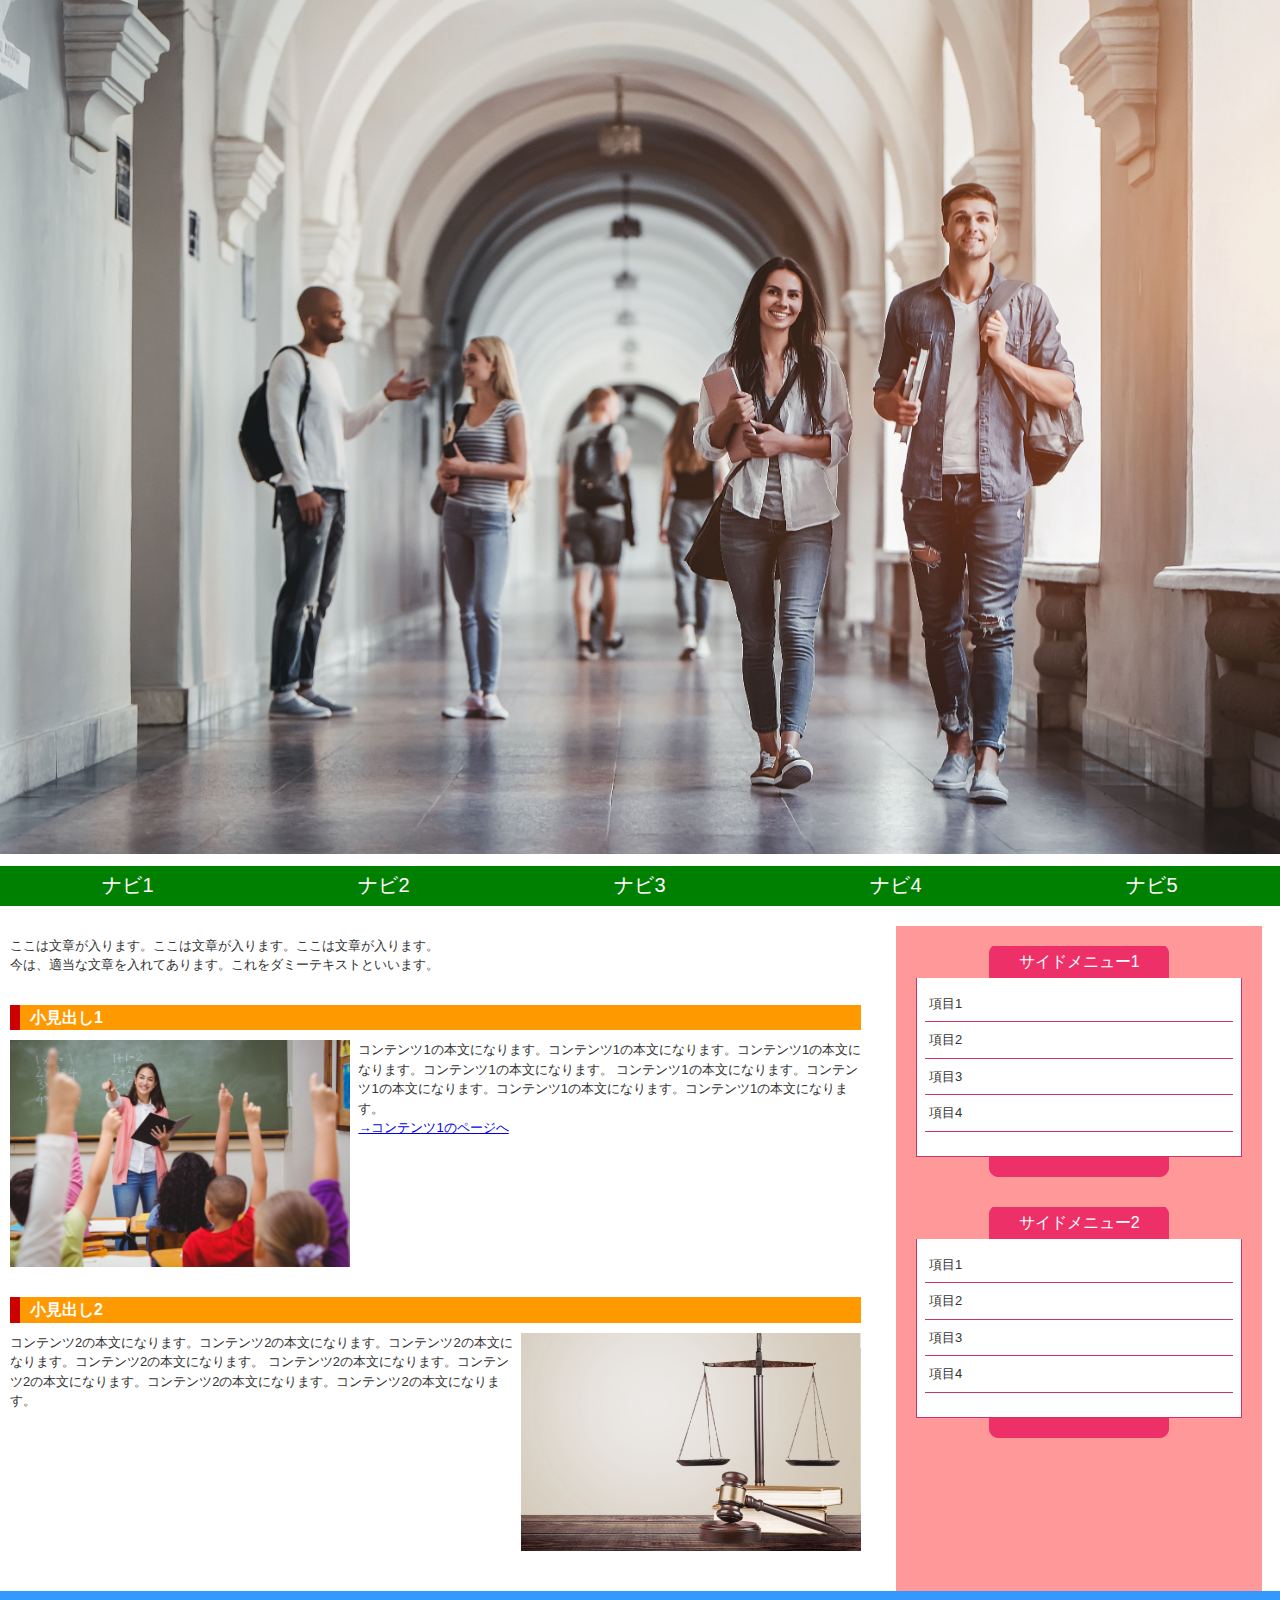
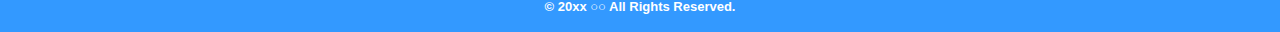
==== index.html @ 61b285b2 "first commit" ====
<!DOCTYPE html>  
<html lang="ja">
    <head>
        <meta charset="UTF-8">
        <title>HTML/CSSの学習</title>
        <link rel="stylesheet" href="stylesheet.css">
    </head>
    <body>
        <div id="header">
            <h1><a href="index.html"><img id="corridor" src="images/corridor.jpg" alt="大学の廊下" /></a></h1>
        </div>
        <div id="wrapper">
            <div id="nav">
                <ul>
                    <li><a href="home.html">ナビ1</a></li>
                    <li><a href="#">ナビ2</a></li>
                    <li><a href="#">ナビ3</a></li>
                    <li><a href="#">ナビ4</a></li>
                    <li><a href="#">ナビ5</a></li>
                </ul>
            </div>
            <div id="container">
                <div id="main">
                    <div class="post">
                        <p>ここは文章が入ります。ここは文章が入ります。ここは文章が入ります。<br />今は、適当な文章を入れてあります。これをダミーテキストといいます。</p>
                    </div>
                    <div class="post clearfix">
                        <h2>小見出し1</h2>
                        <img class="left" src="images/classroom.jpg" alt="授業風景" />
                        <p>
                            コンテンツ1の本文になります。コンテンツ1の本文になります。コンテンツ1の本文になります。コンテンツ1の本文になります。
                            コンテンツ1の本文になります。コンテンツ1の本文になります。コンテンツ1の本文になります。コンテンツ1の本文になります。
                        </p>
                        <p><a href="#">→コンテンツ1のページへ</a></p>
                    </div>
                    <div class="post clearfix">
                        <h2>小見出し2</h2>
                        <img class="right" src="images/scale.jpg" alt="天秤" />
                        <p>
                            コンテンツ2の本文になります。コンテンツ2の本文になります。コンテンツ2の本文になります。コンテンツ2の本文になります。
                            コンテンツ2の本文になります。コンテンツ2の本文になります。コンテンツ2の本文になります。コンテンツ2の本文になります。
                        </p>
                    </div>
                </div>
                <div id="side">
                    <div class="box">
                        <h2>サイドメニュー1</h2>
                        <div class="boxBody">
                            <ul>
                                <li>項目1</li>
                                <li>項目2</li>
                                <li>項目3</li>
                                <li>項目4</li>
                            </ul>
                        </div>
                    </div>
                    <div class="box">
                        <h2>サイドメニュー2</h2>
                        <div class="boxBody">
                            <ul>
                                <li>項目1</li>
                                <li>項目2</li>
                                <li>項目3</li>
                                <li>項目4</li>
                            </ul>
                        </div>
                    </div>
                </div>
            </div>
        </div>
        <div id="footer">
            <p>&copy; 20xx ○○ All Rights Reserved.</p>
        </div>
    </body>
</html>
---- stylesheet.css ----
@charset "utf-8";

body {
	margin: 0;
	padding: 0;
	font-family: "ヒラギノ角ゴ Pro W3", "Hiragino Kaku Gothic Pro", "メイリオ", Meiryo, Osaka, "ＭＳ Ｐゴシック", "MS PGothic", sans-serif;
	color: #333;
	font-size: 13px;
	line-height: 150%;
}

/* -------------------- wrapper -------------------- */
#wrapper {
	width: 100%;
	margin: auto;
	padding: 0px;
	border: 0px;
	background-color: #FFF;	
	top: 10px;
	position: relative;
}

/* -------------------- header -------------------- */
#header {
	width: 100%;
}
#header h1 {
	margin: 0;
	padding: 0;
}

#corridor {
	width: 100%;
	height: auto;
}

/* -------------------- footer -------------------- */
#footer {
	clear: both;
	width: 100%;
	padding: 3px 0 3px 0;
	background: #39F;
	color: #FFF;
	font-weight: bold;
	text-align: center;
}

/* -------------------- nav -------------------- */
#nav {
	width: 100%;
}
#nav ul {
	display: flex;
	margin: 0;
	padding: 0;
	list-style-type: none;
}
#nav ul li {
	width: 20%;
	text-align: center;
}
#nav ul li a {
	display: block;
	height: 20px;
	margin: 0;
	padding: 10px;
	color: #FFF;
	font-size: 20px;
	text-decoration: none;
	background-color: green;
}

#nav ul li a:hover {
	filter: drop-shadow(10px 10px 10px black);
}

/* -------------------- container -------------------- */
#container {
	width: 100%;
	margin: auto ;
	padding: auto;
	padding-top: 20px;
	clear: both;
	display: grid;
	grid-template-columns: 70vw 30vw;
}
/* -------------------- main -------------------- */
#main {
	width: 95%;
	padding: 10px 30px 10px 10px;
}
#main h2 {
	margin: 0 0 10px 0;
	padding: 3px 10px 3px 10px;
	color: #FFF;
	font-size: 16px;
	border-left: solid 10px #C00;
	background: #F90 url(../images/main_h2.jpg) right top repeat-y;
}
#main p {
	margin: 0;
	padding: 0;
}
#main .post {
	margin: 0 0 30px 0;
}

#main .post img.right {
	margin: 0 0 0 8px;
}
#main .post img.left {
	margin: 0 8px 0 0;
}

.right {
	float: right;
	width: 40%;
	height: auto;
}
.left {
	float: left;
	width: 40%;
	height: auto;
}

/* -------------------- clearfix -------------------- */
.clearfix {
	zoom: 1;
}
.clearfix:after{
	content: ""; 
	display: block; 
	clear: both;
}

/* -------------------- side -------------------- */
#side {
	width: 85%;
	padding: 20px;
	background-color: #F99;
}
#side .box {
	margin: 0 auto 30px auto;
	padding: 0 0 20px 0;
	background: url(images/side_box.png) bottom no-repeat;
}
#side .box h2 {
	margin: 0;
	padding: 8px;
	text-align: center;
	color: #fff;
	font-size: 16px;
	line-height: 16px;
	font-weight: normal;
	background: url(images/side_box_h2.png) center no-repeat;
}
#side .box .boxBody {
	padding: 8px;
	border-right: solid 1px #C36;
	border-bottom: solid 1px #C36;
	border-left: solid 1px #C36;
	background: #fff;
}
#side .box .boxBody ul {
	margin: 0 0 16px 0;
	padding: 0;
}
#side .box .boxBody ul li {
	padding: 8px 0 8px 4px;
	list-style: none;
	border-bottom: solid 1px #C36;
}

#side .box .boxBody ul li:hover {
	padding: 8px 0 8px 4px;
	list-style: none;
	border-bottom: solid 1px #C36;
	box-shadow: 0px 4px 4px rgba(0, 0, 0, 0.3);
}
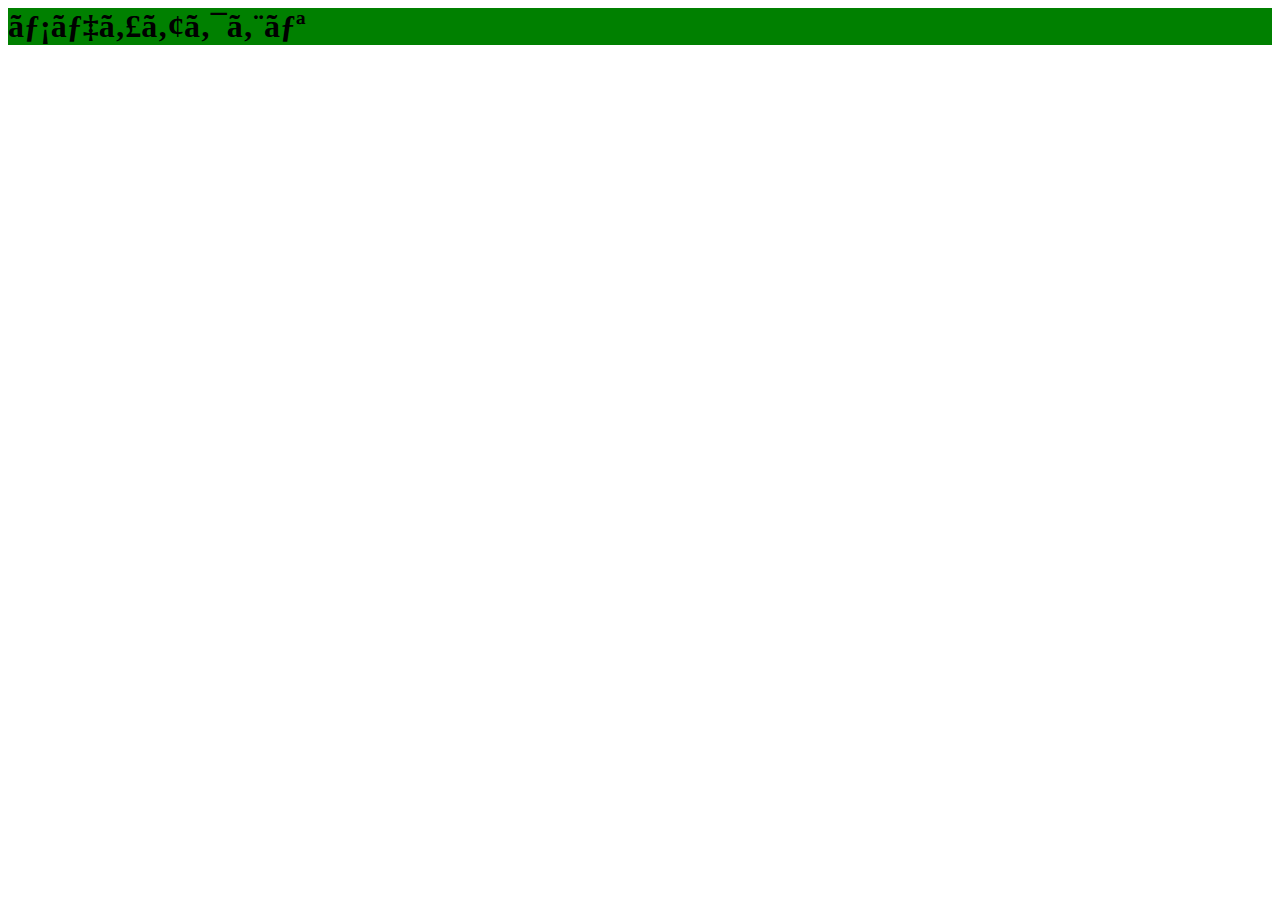
==== commit e21b56c6: "Rename a file 'index.html'" ====
--- a/index.html
+++ b/index.html
@@ -1,75 +1,28 @@
-<!DOCTYPE html>  
 <html lang="ja">
     <head>
-        <meta charset="UTF-8">
-        <title>HTML/CSSの学習</title>
-        <link rel="stylesheet" href="stylesheet.css">
+        <meta http-equicy="Content-Type" content="text/html; charset=utf-8"/>
+        <meta name="viewport" content="width=device-width, initial-scale=1">
+        <style>
+            .media {
+                background-color: blue;
+            }
+
+            @media screen and (min-width:480px) {
+                .media {
+                    background-color: red;
+                }
+            }
+
+            @media screen and (min-width:640px) {
+                .media {
+                    background-color: green;
+                }
+            }
+        </style>
     </head>
     <body>
-        <div id="header">
-            <h1><a href="index.html"><img id="corridor" src="images/corridor.jpg" alt="大学の廊下" /></a></h1>
-        </div>
-        <div id="wrapper">
-            <div id="nav">
-                <ul>
-                    <li><a href="home.html">ナビ1</a></li>
-                    <li><a href="#">ナビ2</a></li>
-                    <li><a href="#">ナビ3</a></li>
-                    <li><a href="#">ナビ4</a></li>
-                    <li><a href="#">ナビ5</a></li>
-                </ul>
-            </div>
-            <div id="container">
-                <div id="main">
-                    <div class="post">
-                        <p>ここは文章が入ります。ここは文章が入ります。ここは文章が入ります。<br />今は、適当な文章を入れてあります。これをダミーテキストといいます。</p>
-                    </div>
-                    <div class="post clearfix">
-                        <h2>小見出し1</h2>
-                        <img class="left" src="images/classroom.jpg" alt="授業風景" />
-                        <p>
-                            コンテンツ1の本文になります。コンテンツ1の本文になります。コンテンツ1の本文になります。コンテンツ1の本文になります。
-                            コンテンツ1の本文になります。コンテンツ1の本文になります。コンテンツ1の本文になります。コンテンツ1の本文になります。
-                        </p>
-                        <p><a href="#">→コンテンツ1のページへ</a></p>
-                    </div>
-                    <div class="post clearfix">
-                        <h2>小見出し2</h2>
-                        <img class="right" src="images/scale.jpg" alt="天秤" />
-                        <p>
-                            コンテンツ2の本文になります。コンテンツ2の本文になります。コンテンツ2の本文になります。コンテンツ2の本文になります。
-                            コンテンツ2の本文になります。コンテンツ2の本文になります。コンテンツ2の本文になります。コンテンツ2の本文になります。
-                        </p>
-                    </div>
-                </div>
-                <div id="side">
-                    <div class="box">
-                        <h2>サイドメニュー1</h2>
-                        <div class="boxBody">
-                            <ul>
-                                <li>項目1</li>
-                                <li>項目2</li>
-                                <li>項目3</li>
-                                <li>項目4</li>
-                            </ul>
-                        </div>
-                    </div>
-                    <div class="box">
-                        <h2>サイドメニュー2</h2>
-                        <div class="boxBody">
-                            <ul>
-                                <li>項目1</li>
-                                <li>項目2</li>
-                                <li>項目3</li>
-                                <li>項目4</li>
-                            </ul>
-                        </div>
-                    </div>
-                </div>
-            </div>
-        </div>
-        <div id="footer">
-            <p>&copy; 20xx ○○ All Rights Reserved.</p>
+        <div class="media">
+            <h1>メディアクエリ</h1>
         </div>
     </body>
-</html> +</html>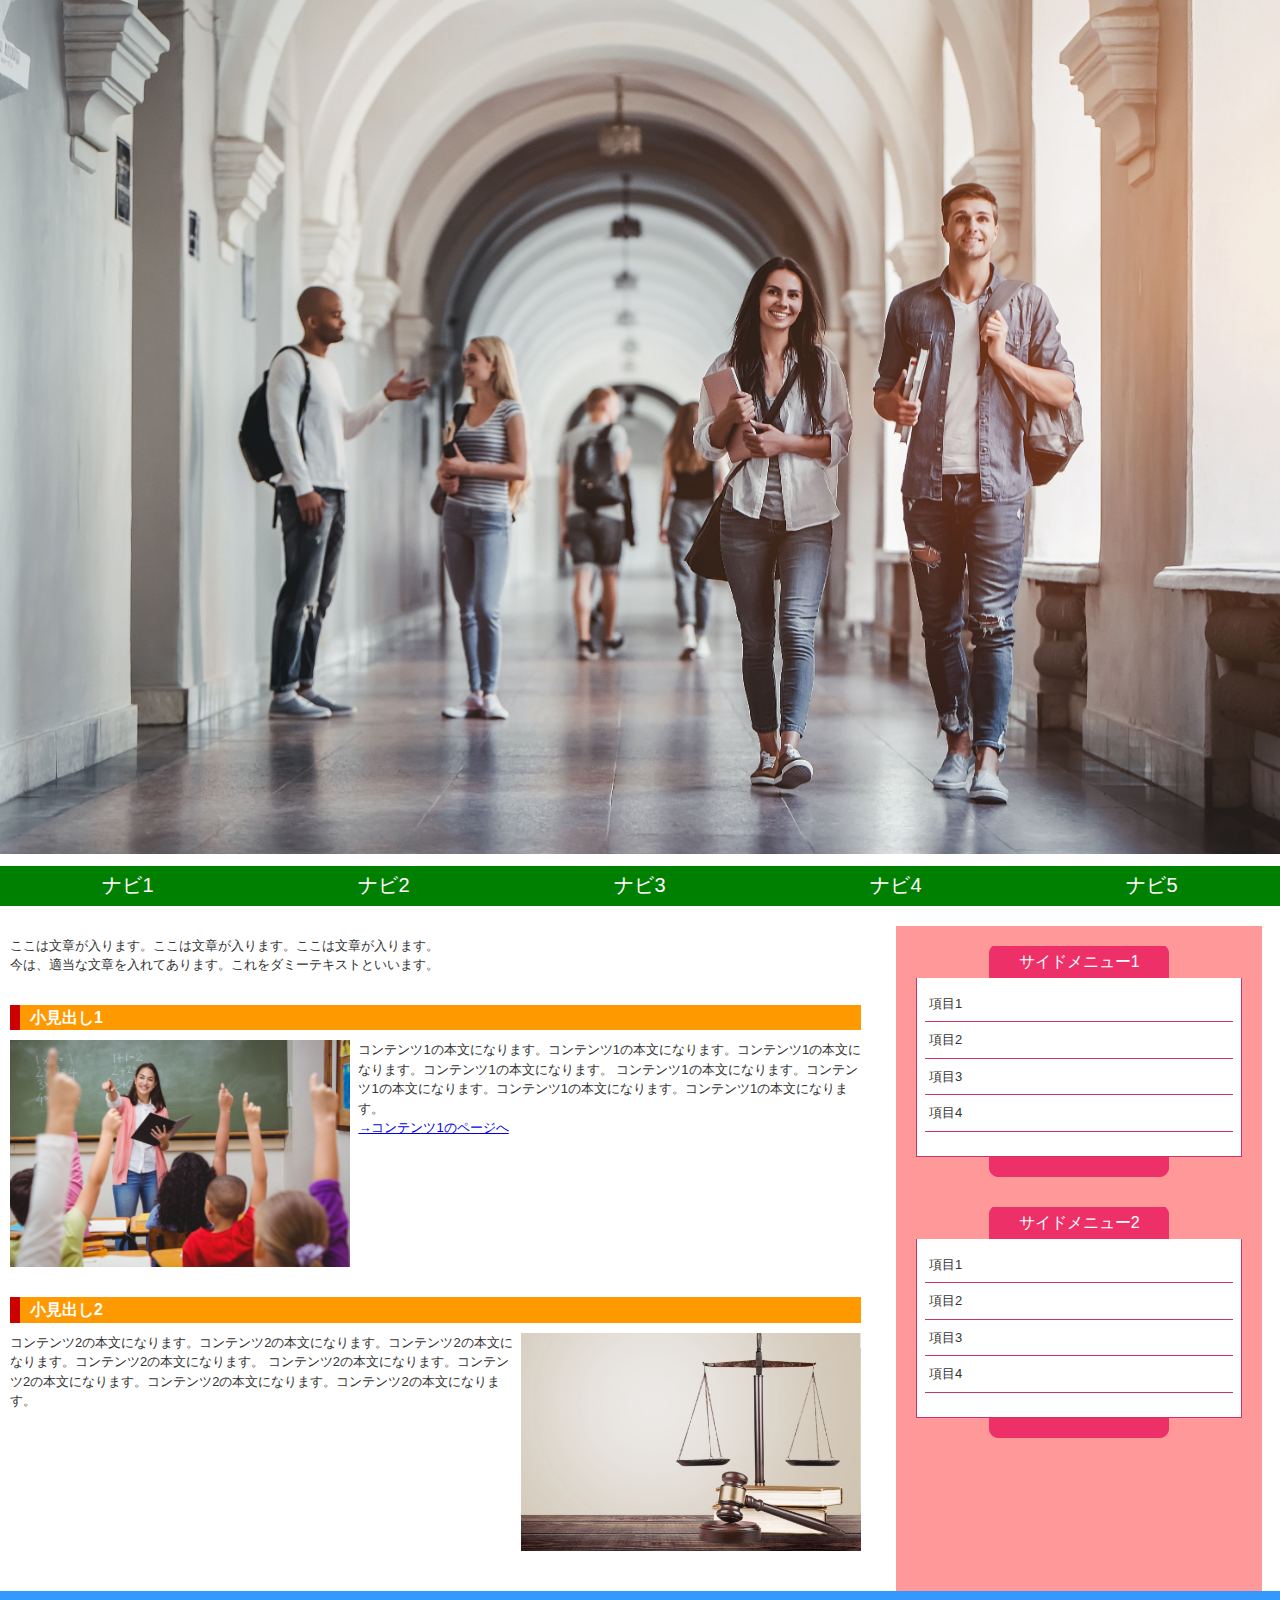
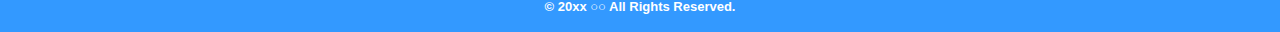
==== commit d72f3a8a: "first commit" ====
--- a/index.html
+++ b/index.html
@@ -1,28 +1,75 @@
+<!DOCTYPE html>  
 <html lang="ja">
     <head>
-        <meta http-equicy="Content-Type" content="text/html; charset=utf-8"/>
-        <meta name="viewport" content="width=device-width, initial-scale=1">
-        <style>
-            .media {
-                background-color: blue;
-            }
-
-            @media screen and (min-width:480px) {
-                .media {
-                    background-color: red;
-                }
-            }
-
-            @media screen and (min-width:640px) {
-                .media {
-                    background-color: green;
-                }
-            }
-        </style>
+        <meta charset="UTF-8">
+        <title>HTML/CSSの学習</title>
+        <link rel="stylesheet" href="stylesheet.css">
     </head>
     <body>
-        <div class="media">
-            <h1>メディアクエリ</h1>
+        <div id="header">
+            <h1><a href="index.html"><img id="corridor" src="images/corridor.jpg" alt="大学の廊下" /></a></h1>
+        </div>
+        <div id="wrapper">
+            <div id="nav">
+                <ul>
+                    <li><a href="home.html">ナビ1</a></li>
+                    <li><a href="#">ナビ2</a></li>
+                    <li><a href="#">ナビ3</a></li>
+                    <li><a href="#">ナビ4</a></li>
+                    <li><a href="#">ナビ5</a></li>
+                </ul>
+            </div>
+            <div id="container">
+                <div id="main">
+                    <div class="post">
+                        <p>ここは文章が入ります。ここは文章が入ります。ここは文章が入ります。<br />今は、適当な文章を入れてあります。これをダミーテキストといいます。</p>
+                    </div>
+                    <div class="post clearfix">
+                        <h2>小見出し1</h2>
+                        <img class="left" src="images/classroom.jpg" alt="授業風景" />
+                        <p>
+                            コンテンツ1の本文になります。コンテンツ1の本文になります。コンテンツ1の本文になります。コンテンツ1の本文になります。
+                            コンテンツ1の本文になります。コンテンツ1の本文になります。コンテンツ1の本文になります。コンテンツ1の本文になります。
+                        </p>
+                        <p><a href="#">→コンテンツ1のページへ</a></p>
+                    </div>
+                    <div class="post clearfix">
+                        <h2>小見出し2</h2>
+                        <img class="right" src="images/scale.jpg" alt="天秤" />
+                        <p>
+                            コンテンツ2の本文になります。コンテンツ2の本文になります。コンテンツ2の本文になります。コンテンツ2の本文になります。
+                            コンテンツ2の本文になります。コンテンツ2の本文になります。コンテンツ2の本文になります。コンテンツ2の本文になります。
+                        </p>
+                    </div>
+                </div>
+                <div id="side">
+                    <div class="box">
+                        <h2>サイドメニュー1</h2>
+                        <div class="boxBody">
+                            <ul>
+                                <li>項目1</li>
+                                <li>項目2</li>
+                                <li>項目3</li>
+                                <li>項目4</li>
+                            </ul>
+                        </div>
+                    </div>
+                    <div class="box">
+                        <h2>サイドメニュー2</h2>
+                        <div class="boxBody">
+                            <ul>
+                                <li>項目1</li>
+                                <li>項目2</li>
+                                <li>項目3</li>
+                                <li>項目4</li>
+                            </ul>
+                        </div>
+                    </div>
+                </div>
+            </div>
+        </div>
+        <div id="footer">
+            <p>&copy; 20xx ○○ All Rights Reserved.</p>
         </div>
     </body>
-</html>+</html> --- a/stylesheet.css
+++ b/stylesheet.css
@@ -0,0 +1,179 @@
+@charset "utf-8";
+
+body {
+	margin: 0;
+	padding: 0;
+	font-family: "ヒラギノ角ゴ Pro W3", "Hiragino Kaku Gothic Pro", "メイリオ", Meiryo, Osaka, "ＭＳ Ｐゴシック", "MS PGothic", sans-serif;
+	color: #333;
+	font-size: 13px;
+	line-height: 150%;
+}
+
+/* -------------------- wrapper -------------------- */
+#wrapper {
+	width: 100%;
+	margin: auto;
+	padding: 0px;
+	border: 0px;
+	background-color: #FFF;	
+	top: 10px;
+	position: relative;
+}
+
+/* -------------------- header -------------------- */
+#header {
+	width: 100%;
+}
+#header h1 {
+	margin: 0;
+	padding: 0;
+}
+
+#corridor {
+	width: 100%;
+	height: auto;
+}
+
+/* -------------------- footer -------------------- */
+#footer {
+	clear: both;
+	width: 100%;
+	padding: 3px 0 3px 0;
+	background: #39F;
+	color: #FFF;
+	font-weight: bold;
+	text-align: center;
+}
+
+/* -------------------- nav -------------------- */
+#nav {
+	width: 100%;
+}
+#nav ul {
+	display: flex;
+	margin: 0;
+	padding: 0;
+	list-style-type: none;
+}
+#nav ul li {
+	width: 20%;
+	text-align: center;
+}
+#nav ul li a {
+	display: block;
+	height: 20px;
+	margin: 0;
+	padding: 10px;
+	color: #FFF;
+	font-size: 20px;
+	text-decoration: none;
+	background-color: green;
+}
+
+#nav ul li a:hover {
+	filter: drop-shadow(10px 10px 10px black);
+}
+
+/* -------------------- container -------------------- */
+#container {
+	width: 100%;
+	margin: auto ;
+	padding: auto;
+	padding-top: 20px;
+	clear: both;
+	display: grid;
+	grid-template-columns: 70vw 30vw;
+}
+/* -------------------- main -------------------- */
+#main {
+	width: 95%;
+	padding: 10px 30px 10px 10px;
+}
+#main h2 {
+	margin: 0 0 10px 0;
+	padding: 3px 10px 3px 10px;
+	color: #FFF;
+	font-size: 16px;
+	border-left: solid 10px #C00;
+	background: #F90 url(../images/main_h2.jpg) right top repeat-y;
+}
+#main p {
+	margin: 0;
+	padding: 0;
+}
+#main .post {
+	margin: 0 0 30px 0;
+}
+
+#main .post img.right {
+	margin: 0 0 0 8px;
+}
+#main .post img.left {
+	margin: 0 8px 0 0;
+}
+
+.right {
+	float: right;
+	width: 40%;
+	height: auto;
+}
+.left {
+	float: left;
+	width: 40%;
+	height: auto;
+}
+
+/* -------------------- clearfix -------------------- */
+.clearfix {
+	zoom: 1;
+}
+.clearfix:after{
+	content: ""; 
+	display: block; 
+	clear: both;
+}
+
+/* -------------------- side -------------------- */
+#side {
+	width: 85%;
+	padding: 20px;
+	background-color: #F99;
+}
+#side .box {
+	margin: 0 auto 30px auto;
+	padding: 0 0 20px 0;
+	background: url(images/side_box.png) bottom no-repeat;
+}
+#side .box h2 {
+	margin: 0;
+	padding: 8px;
+	text-align: center;
+	color: #fff;
+	font-size: 16px;
+	line-height: 16px;
+	font-weight: normal;
+	background: url(images/side_box_h2.png) center no-repeat;
+}
+#side .box .boxBody {
+	padding: 8px;
+	border-right: solid 1px #C36;
+	border-bottom: solid 1px #C36;
+	border-left: solid 1px #C36;
+	background: #fff;
+}
+#side .box .boxBody ul {
+	margin: 0 0 16px 0;
+	padding: 0;
+}
+#side .box .boxBody ul li {
+	padding: 8px 0 8px 4px;
+	list-style: none;
+	border-bottom: solid 1px #C36;
+}
+
+#side .box .boxBody ul li:hover {
+	padding: 8px 0 8px 4px;
+	list-style: none;
+	border-bottom: solid 1px #C36;
+	box-shadow: 0px 4px 4px rgba(0, 0, 0, 0.3);
+}